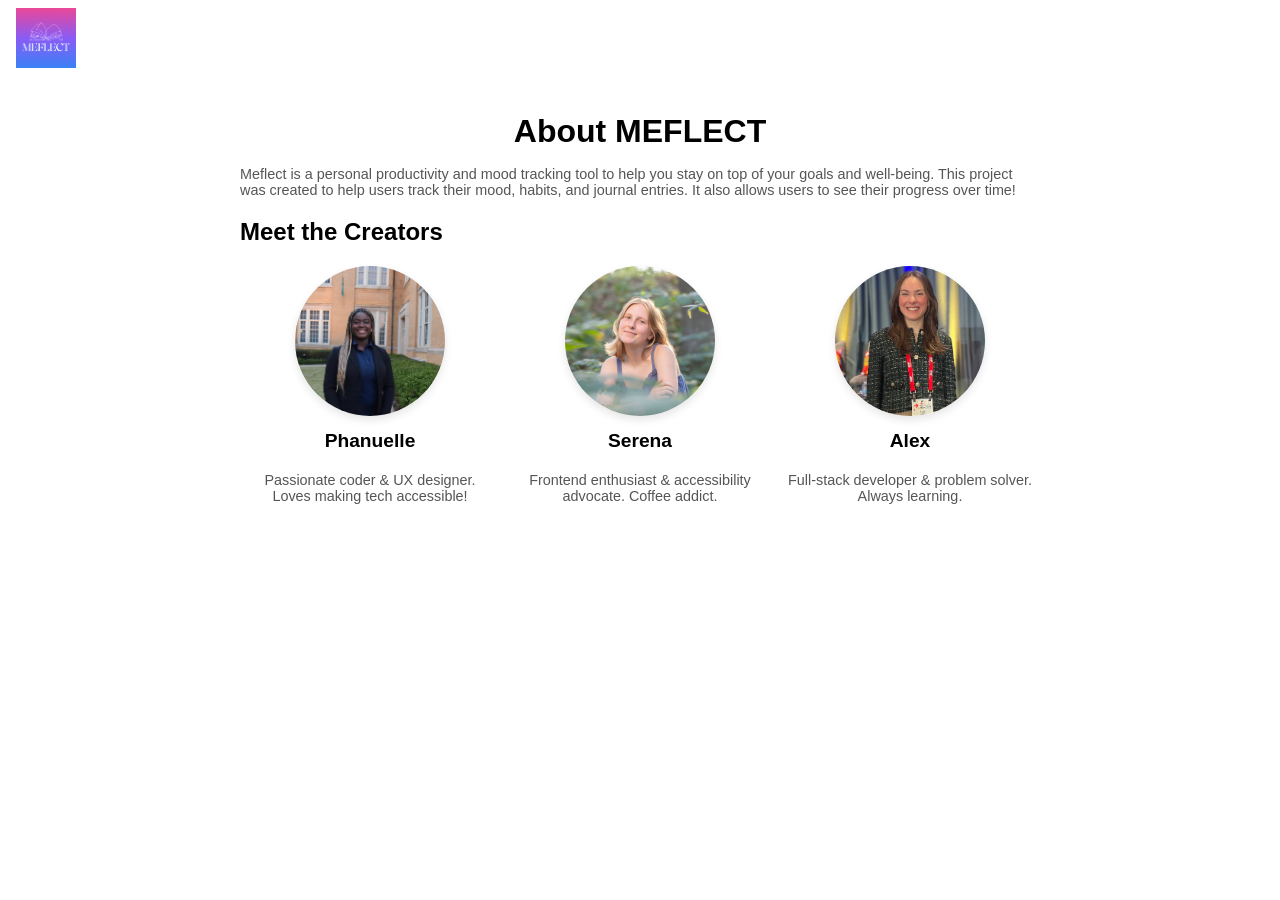
==== about.html @ 77a3a044 "login page, dark mode, headshots" ====
<!DOCTYPE html>
<html lang="en">
<head>
    <meta charset="UTF-8" />
    <meta name="viewport" content="width=device-width, initial-scale=1.0" />
    <title>Meflect - About</title>
    <link rel="stylesheet" href="style.css" />
    <script src="script.js" defer></script>
    <link rel="icon" href="ME_FLECT.png" type="image/png">
</head>
      
<body>

    <nav class="navbar">
        <div class="navbar-left">
            <img src="ME_FLECT.png" alt="MEFLECT logo" class="logo" width="50"/>
        </div>
        <ul class="navbar-menu">
            <li><a href="acmw.html">Home</a></li>
            <li><a href="sources.html">Resources</a></li>
            <li><a href="login.html">Login</a></li>
            <li><a href="about.html">About</a></li>
        </ul>
    </nav>

    <div class="container">
        <h1>About MEFLECT</h1>
        <p>Meflect is a personal productivity and mood tracking tool to help you stay on top of your goals and well-being. This project was created to help users track their mood, habits, and journal entries. It also allows users to see their progress over time!</p>

        <h2>Meet the Creators</h2>
        <div class="team-container">
            <div class="team-member">
                <img src="Manuel_Phanuelle_Headshot_Recent.JPEG" alt="Phanuelle" class="team-photo">
                <h3>Phanuelle</h3>
                <p>Passionate coder & UX designer. Loves making tech accessible!</p>
            </div>
            <div class="team-member">
                <img src="IMG_3145.jpg" alt="Serena" class="team-photo">
                <h3>Serena</h3>
                <p>Frontend enthusiast & accessibility advocate. Coffee addict.</p>
            </div>
            <div class="team-member">
                <img src="IMG_7450.jpg" alt="Alex" class="team-photo">
                <h3>Alex</h3>
                <p>Full-stack developer & problem solver. Always learning.</p>
            </div>
        </div>
    </div>

</body>
</html>
---- style.css ----
/* Basic Body Style */
body {
  font-family: 'Inter', sans-serif;
  background-color: var(--bg-color); /* ✅ dynamic background */
  color: var(--text-color);          /* ✅ dynamic text color */
  margin: 0;
  padding: 0;
  transition: background-color 0.3s, color 0.3s;
}

body.theme-dark {
  --bg-color: #121212;
  --text-color: #e0e0e0;
  --accent-color: #bb86fc;
  --card-bg: #1e1e1e;
}

body.theme-dark section {
  background-color: var(--card-bg);
}

body.theme-dark button {
  background-color: var(--accent-color);
  color: white;
}

body.theme-dark select,
body.theme-dark input,
body.theme-dark textarea {
  background-color: #2a2a2a;
  color: #e0e0e0;
  border: 1px solid #444;
}


/* Menu Bar Styles */
nav {
  background-color: var(--accent-color); /* Use theme accent color */
  padding: 15px;
  text-align: center;
}

.menu-container {
  max-width: 1000px;
  margin: 0 auto;
}

.menu {
  list-style: none;
  padding: 0;
  margin: 0;
  display: flex;
  justify-content: center;
  gap: 20px;
}

.menu li {
  display: inline;
}

.menu a {
  color: white;
  text-decoration: none;
  font-size: 18px;
  font-weight: 600;
}

.menu a:hover {
  text-decoration: underline;
}

/* Container for your content */
.container {
  max-width: 800px;
  margin: 0 auto;
  padding: 1rem;
}

/* Section Styling */
section {
  margin-bottom: 2rem;
  padding: 1.5rem;
  gap: 1rem;
  border-radius: 12px;
  background-color: var(--card-bg);
  box-shadow: 0 2px 10px rgba(0, 0, 0, 0.05);
}

/* Buttons and Input Styling */
button, select {
  padding: 0.5rem 1rem;
  border: none;
  border-radius: 8px;
  cursor: pointer;
  font-weight: 600;
}

/* Add the blue, purple, and pink themes from your existing code */

/* ==== BLUE THEME ==== */
body.theme-blue {
  --bg-color: #e6f0ff;
  color: #1e3a8a;
  --accent-color: #3b82f6;  /* Blue */
  --text-color: #1e3a8a;  /* Dark Blue (text color) */
}

body.theme-blue section {
  background-color: #ffffff;
}

body.theme-blue button {
  background-color: #3b82f6;
  color: white;
}

body.theme-blue select {
  background-color: #dbeafe;
  color: #1e3a8a;
}

/* ==== PURPLE THEME ==== */
body.theme-purple {
  --bg-color: #f3e8ff;
  color: #5b21b6;
  --accent-color: #8b5cf6;  /* Purple */
  --text-color: #5b21b6;  /* Purple (text color) */
}

body.theme-purple section {
  background-color: #fdf4ff;
}

body.theme-purple button {
  background-color: #8b5cf6;
  color: white;
}

body.theme-purple select {
  background-color: #ede9fe;
  color: #5b21b6;
}

/* ==== PINK THEME ==== */
body.theme-pink {
  --bg-color: #fff0f5;
  color: #9d174d;
  --accent-color: #ec4899;  /* Pink */
  --text-color: #9d174d;  /* Dark Pink (text color) */
}

body.theme-pink section {
  background-color: #fff1f2;
}

body.theme-pink button {
  background-color: #ec4899;
  color: white;
}

body.theme-pink select {
  background-color: #fbcfe8;
  color: #9d174d;
}

/* ==== BLUE DARK ==== */
body.theme-blue-dark {
  --bg-color: #0f172a;
  --text-color: #dbeafe;
  --accent-color: #3b82f6;
  --card-bg: #1e293b;
}

/* ==== PURPLE DARK ==== */
body.theme-purple-dark {
  --bg-color: #1e1b2e;
  --text-color: #e9d5ff;
  --accent-color: #8b5cf6;
  --card-bg: #2b2540;
}

/* ==== PINK DARK ==== */
body.theme-pink-dark {
  --bg-color: #2a1b23;
  --text-color: #fbcfe8;
  --accent-color: #ec4899;
  --card-bg: #3c2a36;
}


/* Additional general section and layout styling */
h1 {
  font-size: 2rem;
  margin-bottom: 1rem;
  text-align: center;
}

h2 {
  font-size: 1.5rem;
  color: var(--text-color); /* Match text color to theme */
}

textarea, select, input[type="text"] {
  font-size: 1rem;
  padding: 0.6rem;
  width: 100%;
  border-radius: 8px;
  border: 1px solid #ccc;
  box-sizing: border-box;
}

ul {
  margin-top: 10px;
  padding-left: 20px;
}

ul li {
  margin: 5px 0;
}

ul li a {
  color: var(--accent-color);
  font-size: 1rem;
}

ul li a:hover {
  color: var(--text-color); /* Hover color matches text color */
}

/* Calendar Styling */
#calendar-grid {
  display: grid;
  grid-template-columns: repeat(7, 1fr);
  gap: 10px;
  padding-top: 1rem;
}

.calendar-header {
  font-weight: bold;
  text-align: center;
  padding: 0.3rem;
  color: var(--text-color);
}
.calendar-day.empty {
  background: transparent;
  box-shadow: none;
  cursor: default;
}

#calendar-header button {
  background-color: var(--accent-color);
  color: white;
  border: none;
  border-radius: 6px;
  padding: 0.3rem 0.6rem;
  cursor: pointer;
}

.calendar-day {
  background-color: white;
  border: 1px solid #ddd;
  border-radius: 8px;
  padding: 0.5rem;
  text-align: center;
  font-size: 1.2rem;
  min-height: 40px;
  cursor: pointer;
  box-shadow: 0 1px 4px rgba(0,0,0,0.05);
  transition: background-color 0.3s ease, box-shadow 0.3s ease;
  }

.calendar-day.today {
  border: 2px solid var(--accent-color);
  font-weight: bold;
  /* background-color: #fff8e1; soft yellow highlight */
  outline: 2px solid #000;
  outline-offset: -2px;
  box-shadow: 0 0 0 2px #00000033;
  border-radius: 8px;
}


.calendar-day.disabled-day {
  opacity: 0.5;
  cursor: not-allowed;
}


/* Back to Top Button */
#scrollButton {
  position: fixed;
  bottom: 20px;
  right: 20px;
  background-color: var(--accent-color);
  color: white;
  padding: 10px 20px;
  border-radius: 50%;
  cursor: pointer;
  font-size: 16px;
  display: none;
}

#scrollButton:hover {
  background-color: var(--text-color);
}

#save-journal-button {
  margin-top: 0.25rem;
}

#add-habit-button {
  margin-top: 0.5rem; /* adds spacing above the button */
}


/* Delete Habit Button */
.delete-habit {
  background-color: var(--accent-color); /* Button color matches theme */
  border: none;
  color: white; /* White text */
  font-size: 0.9rem;
  padding: 3px 7px;
  border-radius: 6px;
  cursor: pointer;
  transition: transform 0.2s ease, background-color 0.2s ease, box-shadow 0.2s ease;
}

.delete-habit:hover {
  background-color: var(--text-color); /* Background color matches text color */
  color: white; /* Keep text white */
  transform: scale(1.1);
  box-shadow: 0px 2px 6px rgba(0, 0, 0, 0.2);
}

.delete-habit:active {
  transform: scale(0.95);
}

.mood-happy {
  background-color: #d1f7c4;
}

.mood-neutral {
  background-color: #fffacc;
}

.mood-sad {
  background-color: #cce4ff;
}

.mood-angry {
  background-color: #ffd1d1;
}

.mood-none {
  background-color: #e0e0e0;
  color: #444;
  opacity: 1;
}



.modal {
  position: fixed;
  top: 0;
  left: 0;
  width: 100%;
  height: 100%;
  background-color: rgba(0, 0, 0, 0.6);
  display: flex;
  justify-content: center;
  align-items: center;
  z-index: 1000;
}

.modal.hidden {
  display: none;
}

.modal-content {
  background-color: white;
  padding: 2rem;
  border-radius: 12px;
  max-width: 500px;
  width: 90%;
  max-height: 80vh;
  overflow-y: auto;
  position: relative;
  box-shadow: 0 8px 20px rgba(0, 0, 0, 0.25);
}


/* Navbar layout */
.navbar {
  display: flex;
  align-items: center;
  justify-content: space-between;
  background-color: var(--accent-color);
  padding: 0.5rem 1rem;
  color: white;
}

/* Logo on the left */
.navbar-left {
  display: flex;
  align-items: center;
}

.logo {
  height: 60px;
  width: auto;
}

/* Menu items on the right */
.navbar-menu {
  list-style: none;
  display: flex;
  gap: 2rem;
  margin: 0;
  padding: 0;
}

.navbar-menu li a {
  color: white;
  font-weight: bold;
  text-decoration: none;
  font-size: 1.1rem;
}

.team-container {
  display: flex;
  justify-content: center;
  gap: 20px;
  margin-top: 20px;
  flex-wrap: wrap;
}

.team-member {
  text-align: center;
  max-width: 250px;
}

.team-photo {
  width: 150px;
  height: 150px;
  border-radius: 50%;
  object-fit: cover;
  box-shadow: 0 4px 8px rgba(0, 0, 0, 0.1);
}

h3 {
  margin-top: 10px;
  font-size: 1.2rem;
}

p {
  font-size: 0.9rem;
  color: #555;
}
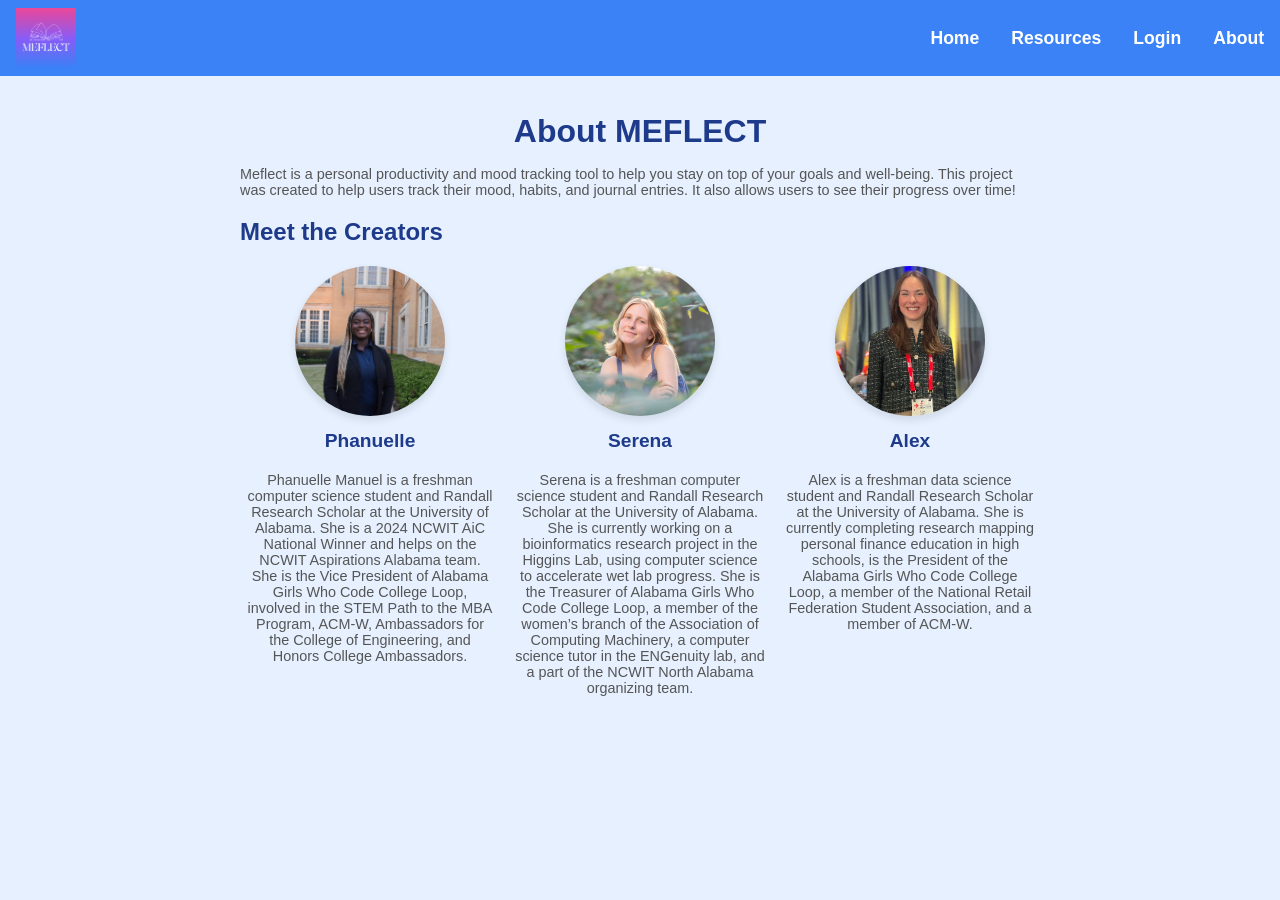
==== commit c8f427e6: "about page and dark mode" ====
--- a/about.html
+++ b/about.html
@@ -32,17 +32,17 @@
             <div class="team-member">
                 <img src="Manuel_Phanuelle_Headshot_Recent.JPEG" alt="Phanuelle" class="team-photo">
                 <h3>Phanuelle</h3>
-                <p>Passionate coder & UX designer. Loves making tech accessible!</p>
+                <p>Phanuelle Manuel is a freshman computer science student and Randall Research Scholar at the University of Alabama. She is a 2024 NCWIT AiC National Winner and helps on the NCWIT Aspirations Alabama team. She is the Vice President of Alabama Girls Who Code College Loop, involved in the STEM Path to the MBA Program, ACM-W, Ambassadors for the College of Engineering, and Honors College Ambassadors. </p>
             </div>
             <div class="team-member">
                 <img src="IMG_3145.jpg" alt="Serena" class="team-photo">
                 <h3>Serena</h3>
-                <p>Frontend enthusiast & accessibility advocate. Coffee addict.</p>
+                <p>Serena is a freshman computer science student and Randall Research Scholar at the University of Alabama. She is currently working on a bioinformatics research project in the Higgins Lab, using computer science to accelerate wet lab progress. She is the Treasurer of Alabama Girls Who Code College Loop,  a member of the women’s branch of the Association of Computing Machinery, a computer science tutor in the ENGenuity lab, and a part of the NCWIT North Alabama organizing team. </p>
             </div>
             <div class="team-member">
                 <img src="IMG_7450.jpg" alt="Alex" class="team-photo">
                 <h3>Alex</h3>
-                <p>Full-stack developer & problem solver. Always learning.</p>
+                <p>Alex is a freshman data science student and Randall Research Scholar at the University of Alabama. She is currently completing research mapping personal finance education in high schools, is the President of the Alabama Girls Who Code College Loop, a member of the National Retail Federation Student Association, and a member of ACM-W.</p>
             </div>
         </div>
     </div>
--- a/style.css
+++ b/style.css
@@ -98,67 +98,67 @@
 /* Add the blue, purple, and pink themes from your existing code */
 
 /* ==== BLUE THEME ==== */
-body.theme-blue {
+body.theme-blue-light {
   --bg-color: #e6f0ff;
   color: #1e3a8a;
   --accent-color: #3b82f6;  /* Blue */
   --text-color: #1e3a8a;  /* Dark Blue (text color) */
 }
 
-body.theme-blue section {
+body.theme-blue-light section {
   background-color: #ffffff;
 }
 
-body.theme-blue button {
+body.theme-blue-light button {
   background-color: #3b82f6;
   color: white;
 }
 
-body.theme-blue select {
+body.theme-blue-light select {
   background-color: #dbeafe;
   color: #1e3a8a;
 }
 
 /* ==== PURPLE THEME ==== */
-body.theme-purple {
+body.theme-purple-light {
   --bg-color: #f3e8ff;
   color: #5b21b6;
   --accent-color: #8b5cf6;  /* Purple */
   --text-color: #5b21b6;  /* Purple (text color) */
 }
 
-body.theme-purple section {
+body.theme-purple-light section {
   background-color: #fdf4ff;
 }
 
-body.theme-purple button {
+body.theme-purple-light button {
   background-color: #8b5cf6;
   color: white;
 }
 
-body.theme-purple select {
+body.theme-purple-light select {
   background-color: #ede9fe;
   color: #5b21b6;
 }
 
 /* ==== PINK THEME ==== */
-body.theme-pink {
+body.theme-pink-light {
   --bg-color: #fff0f5;
   color: #9d174d;
   --accent-color: #ec4899;  /* Pink */
   --text-color: #9d174d;  /* Dark Pink (text color) */
 }
 
-body.theme-pink section {
+body.theme-pink-light section {
   background-color: #fff1f2;
 }
 
-body.theme-pink button {
+body.theme-pink-light button {
   background-color: #ec4899;
   color: white;
 }
 
-body.theme-pink select {
+body.theme-pink-light select {
   background-color: #fbcfe8;
   color: #9d174d;
 }
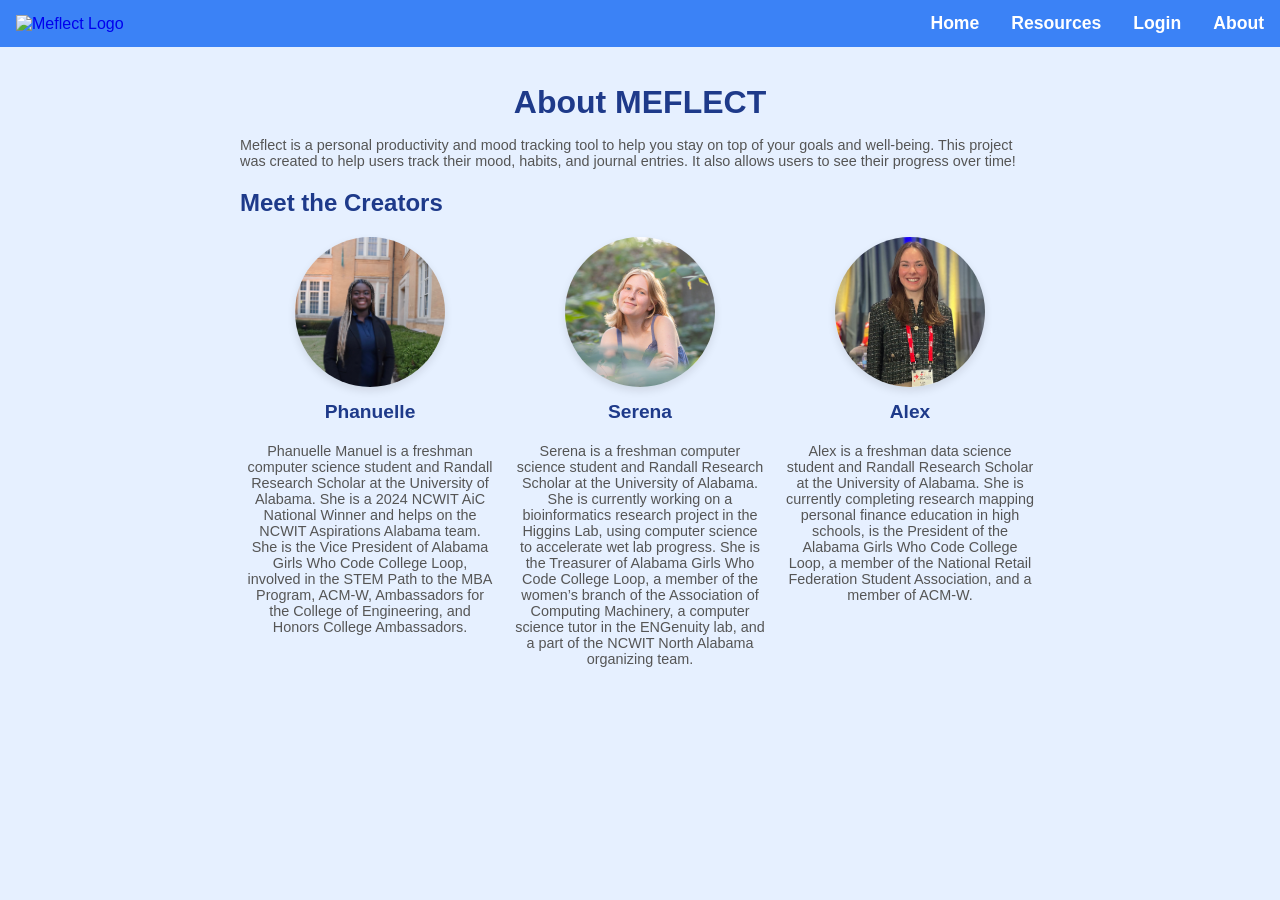
==== commit b7c03052: "logo click and something else" ====
--- a/about.html
+++ b/about.html
@@ -13,8 +13,10 @@
 
     <nav class="navbar">
         <div class="navbar-left">
-            <img src="ME_FLECT.png" alt="MEFLECT logo" class="logo" width="50"/>
-        </div>
+            <a href="acmw.html">
+                <img src="assets/logo.png" alt="Meflect Logo" class="logo">
+              </a>
+                </div>
         <ul class="navbar-menu">
             <li><a href="acmw.html">Home</a></li>
             <li><a href="sources.html">Resources</a></li>
--- a/style.css
+++ b/style.css
@@ -406,6 +406,12 @@
   align-items: center;
 }
 
+.navbar-left a {
+  text-decoration: none;
+  display: inline-block;
+}
+
+
 .logo {
   height: 60px;
   width: auto;
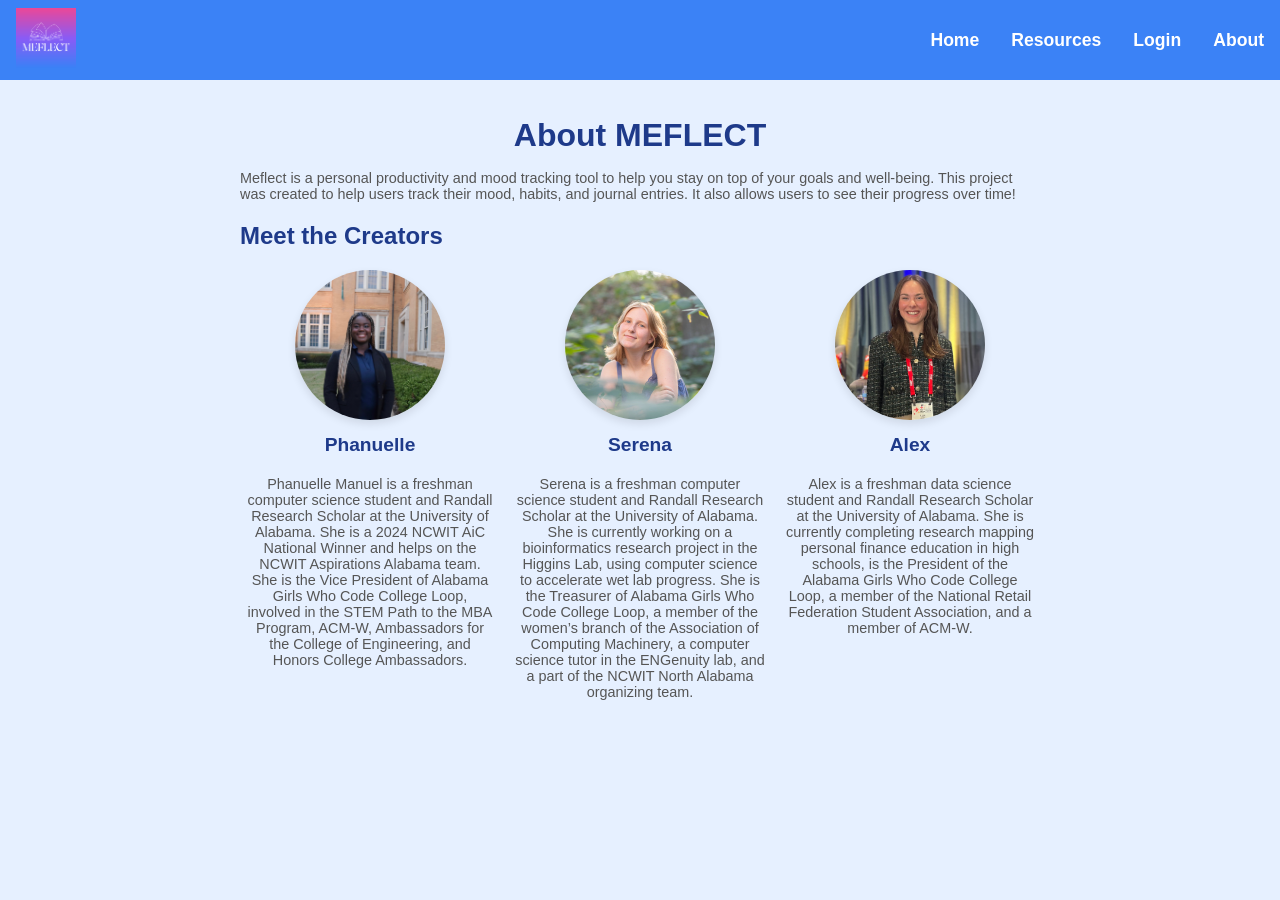
==== commit 3426bf07: "r" ====
--- a/about.html
+++ b/about.html
@@ -14,7 +14,7 @@
     <nav class="navbar">
         <div class="navbar-left">
             <a href="acmw.html">
-                <img src="assets/logo.png" alt="Meflect Logo" class="logo">
+                <img src="ME_FLECT.png" alt="Meflect Logo" class="logo">
               </a>
                 </div>
         <ul class="navbar-menu">
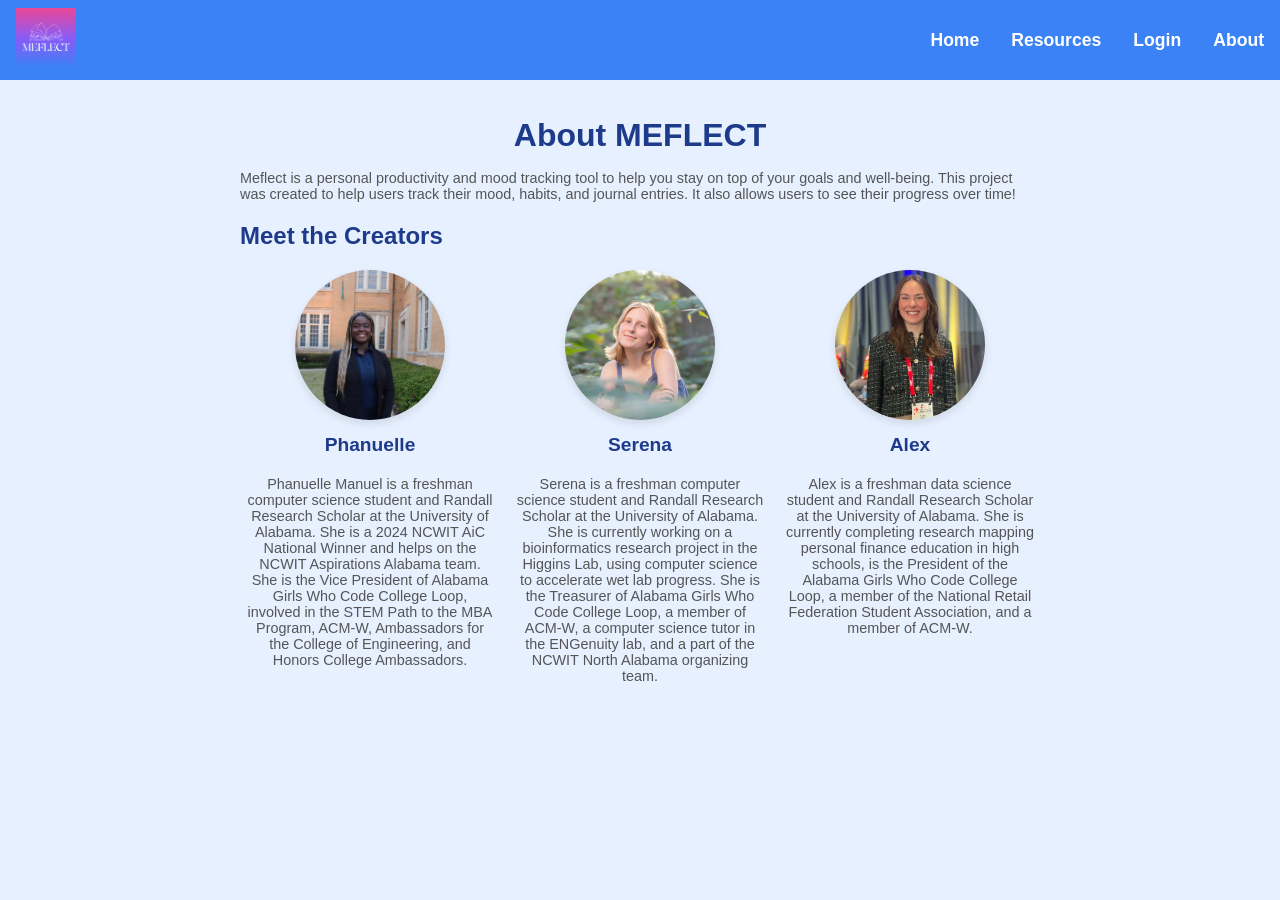
==== commit f52d6c41: "serena bio" ====
--- a/about.html
+++ b/about.html
@@ -39,7 +39,7 @@
             <div class="team-member">
                 <img src="IMG_3145.jpg" alt="Serena" class="team-photo">
                 <h3>Serena</h3>
-                <p>Serena is a freshman computer science student and Randall Research Scholar at the University of Alabama. She is currently working on a bioinformatics research project in the Higgins Lab, using computer science to accelerate wet lab progress. She is the Treasurer of Alabama Girls Who Code College Loop,  a member of the women’s branch of the Association of Computing Machinery, a computer science tutor in the ENGenuity lab, and a part of the NCWIT North Alabama organizing team. </p>
+                <p>Serena is a freshman computer science student and Randall Research Scholar at the University of Alabama. She is currently working on a bioinformatics research project in the Higgins Lab, using computer science to accelerate wet lab progress. She is the Treasurer of Alabama Girls Who Code College Loop,  a member of ACM-W, a computer science tutor in the ENGenuity lab, and a part of the NCWIT North Alabama organizing team. </p>
             </div>
             <div class="team-member">
                 <img src="IMG_7450.jpg" alt="Alex" class="team-photo">
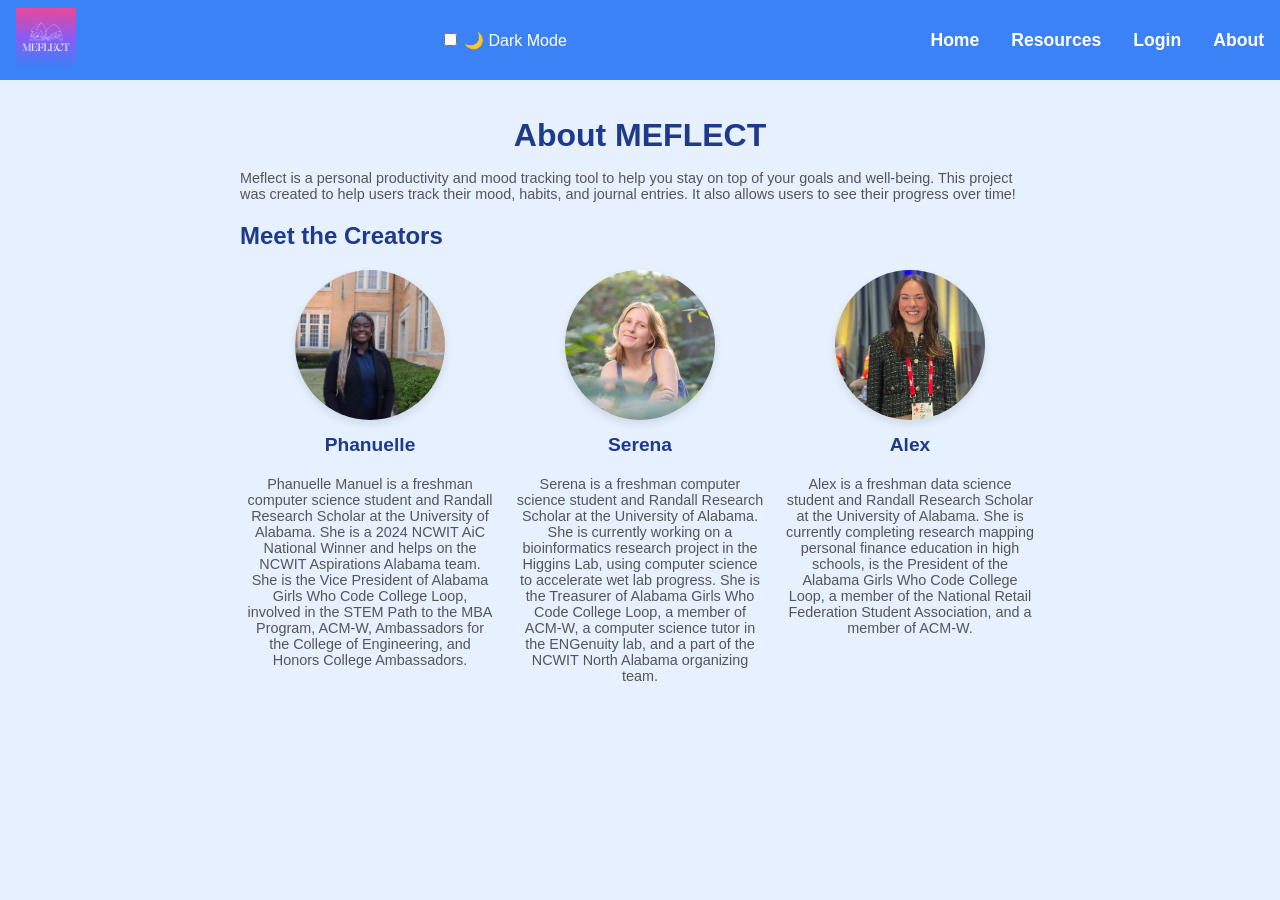
==== commit 07720949: "dark mode on all pages" ====
--- a/about.html
+++ b/about.html
@@ -17,6 +17,11 @@
                 <img src="ME_FLECT.png" alt="Meflect Logo" class="logo">
               </a>
                 </div>
+                <label class="theme-toggle">
+                    <input type="checkbox" id="dark-mode-toggle" />
+                    🌙 Dark Mode
+                  </label>
+              
         <ul class="navbar-menu">
             <li><a href="acmw.html">Home</a></li>
             <li><a href="sources.html">Resources</a></li>
--- a/style.css
+++ b/style.css
@@ -165,7 +165,7 @@
 
 /* ==== BLUE DARK ==== */
 body.theme-blue-dark {
-  --bg-color: #0f172a;
+  --bg-color: #152752;
   --text-color: #dbeafe;
   --accent-color: #3b82f6;
   --card-bg: #1e293b;
@@ -173,7 +173,7 @@
 
 /* ==== PURPLE DARK ==== */
 body.theme-purple-dark {
-  --bg-color: #1e1b2e;
+  --bg-color: #312c4e;
   --text-color: #e9d5ff;
   --accent-color: #8b5cf6;
   --card-bg: #2b2540;
@@ -181,7 +181,7 @@
 
 /* ==== PINK DARK ==== */
 body.theme-pink-dark {
-  --bg-color: #2a1b23;
+  --bg-color: #452a38;
   --text-color: #fbcfe8;
   --accent-color: #ec4899;
   --card-bg: #3c2a36;
